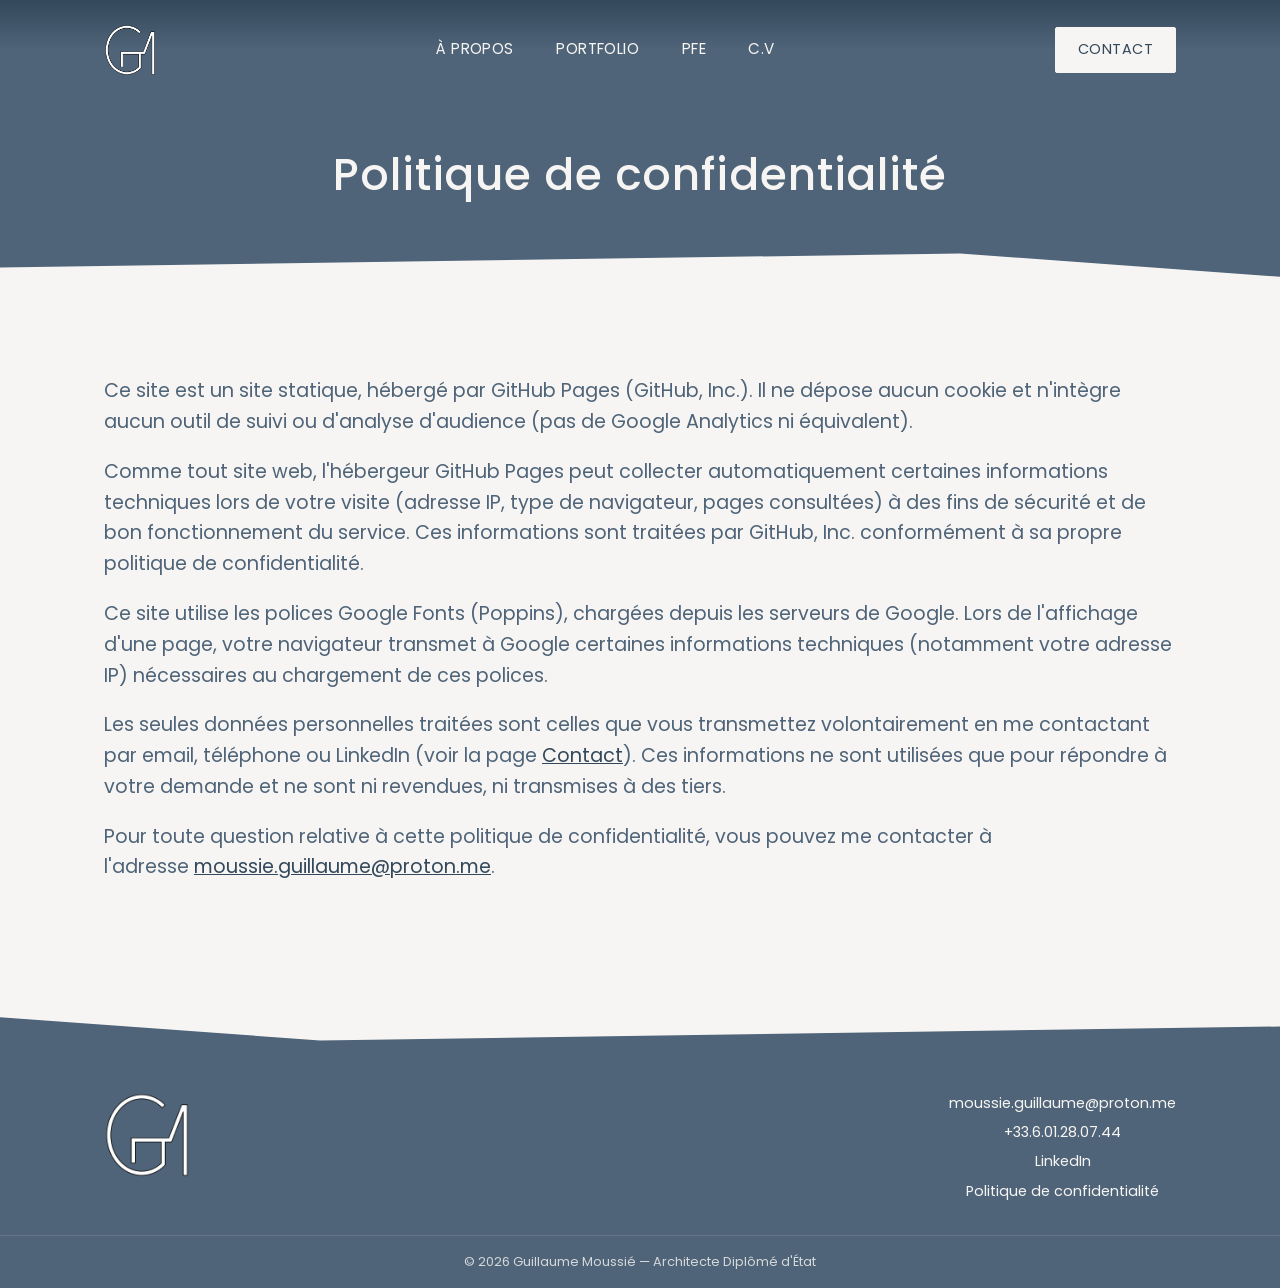
==== confidentialite.html @ 9afc47cb "Site initial — portfolio Guillaume Moussié" ====
<!DOCTYPE html>
<html lang="fr">
<head>
  <meta charset="UTF-8">
  <meta name="viewport" content="width=device-width, initial-scale=1.0">
  <title>Politique de confidentialité — Guillaume Moussié, Architecte</title>
  <meta name="description" content="Politique de confidentialité du site guillaume-moussie.com.">
  <link rel="preconnect" href="https://fonts.googleapis.com">
  <link rel="preconnect" href="https://fonts.gstatic.com" crossorigin>
  <link href="https://fonts.googleapis.com/css2?family=Poppins:wght@300;400;500;600&display=swap" rel="stylesheet">
  <link rel="stylesheet" href="css/style.css?v=41">
  <link rel="icon" type="image/webp" href="assets/img/logo/logo-noir.webp">
  <link rel="canonical" href="https://guillaume-moussie.com/confidentialite.html">
  <meta property="og:type" content="website">
  <meta property="og:title" content="Politique de confidentialité — Guillaume Moussié, Architecte">
  <meta property="og:description" content="Politique de confidentialité du site guillaume-moussie.com.">
  <meta property="og:url" content="https://guillaume-moussie.com/confidentialite.html">
  <meta property="og:image" content="https://guillaume-moussie.com/assets/img/logo/logo-noir.webp">
  <meta property="og:locale" content="fr_FR">
  <meta name="twitter:card" content="summary_large_image">
  <meta name="twitter:title" content="Politique de confidentialité — Guillaume Moussié, Architecte">
  <meta name="twitter:description" content="Politique de confidentialité du site guillaume-moussie.com.">
  <meta name="twitter:image" content="https://guillaume-moussie.com/assets/img/logo/logo-noir.webp">
</head>
<body data-page="confidentialite">

  <header class="site-header">
    <div class="site-header__inner">
      <a href="index.html" class="site-header__logo">
        <img src="assets/img/logo/logo-blanc.webp" alt="Guillaume Moussié — Architecte">
      </a>

      <button class="site-header__menu-toggle" type="button" aria-label="Ouvrir le menu" aria-expanded="false">
        <span></span>
        <span></span>
        <span></span>
      </button>

      <nav class="site-nav" data-nav>
        <a href="index.html" data-page="a-propos">À Propos</a>
        <a href="portfolio.html" data-page="portfolio">Portfolio</a>
        <a href="pfe.html" data-page="pfe">PFE</a>
        <a href="cv.html" data-page="cv">C.V</a>
      </nav>

      <a href="contact.html" class="btn btn--solid">Contact</a>
    </div>
  </header>

  <div class="page-title-band">
    <div class="container">
      <h1>Politique de confidentialité</h1>
    </div>
  </div>

  <div class="wave-divider wave-divider--bottom" aria-hidden="true">
    <svg viewBox="0 0 1440 120" preserveAspectRatio="none" xmlns="http://www.w3.org/2000/svg">
      <path d="M0,0 L0,30 L1080,6 L1440,46 L1440,0 Z"></path>
    </svg>
  </div>

  <main class="container" style="padding-top: 56px; padding-bottom: 72px; max-width: 1200px;">
    <p>Ce site est un site statique, hébergé par GitHub Pages (GitHub, Inc.). Il ne dépose aucun cookie et n'intègre aucun outil de suivi ou d'analyse d'audience (pas de Google Analytics ni équivalent).</p>

    <p>Comme tout site web, l'hébergeur GitHub Pages peut collecter automatiquement certaines informations techniques lors de votre visite (adresse IP, type de navigateur, pages consultées) à des fins de sécurité et de bon fonctionnement du service. Ces informations sont traitées par GitHub, Inc. conformément à sa propre politique de confidentialité.</p>

    <p>Ce site utilise les polices Google Fonts (Poppins), chargées depuis les serveurs de Google. Lors de l'affichage d'une page, votre navigateur transmet à Google certaines informations techniques (notamment votre adresse IP) nécessaires au chargement de ces polices.</p>

    <p>Les seules données personnelles traitées sont celles que vous transmettez volontairement en me contactant par email, téléphone ou LinkedIn (voir la page <a href="contact.html" style="text-decoration: underline;">Contact</a>). Ces informations ne sont utilisées que pour répondre à votre demande et ne sont ni revendues, ni transmises à des tiers.</p>

    <p>Pour toute question relative à cette politique de confidentialité, vous pouvez me contacter à l'adresse <a href="mailto:moussie.guillaume@proton.me" style="text-decoration: underline;">moussie.guillaume@proton.me</a>.</p>
  </main>

  <div class="wave-divider wave-divider--bottom" aria-hidden="true">
    <svg viewBox="0 0 1440 120" preserveAspectRatio="none" xmlns="http://www.w3.org/2000/svg">
      <path d="M0,74 L360,114 L1440,90 L1440,120 L0,120 Z"></path>
    </svg>
  </div>

  <footer class="site-footer">
    <div class="site-footer__inner">
      <a href="index.html" class="site-footer__logo">
        <img src="assets/img/logo/logo-blanc.webp" alt="Guillaume Moussié — Architecte">
      </a>

      <div class="site-footer__contacts">
        <a href="mailto:moussie.guillaume@proton.me">moussie.guillaume@proton.me</a>
        <a href="tel:+33601280744">+33.6.01.28.07.44</a>
        <a href="https://www.linkedin.com/in/guillaume-moussi%C3%A9/" target="_blank" rel="noopener">LinkedIn</a>
        <a href="confidentialite.html">Politique de confidentialité</a>
      </div>
    </div>

    <div class="site-footer__bottom">
      &copy; <span data-year></span> Guillaume Moussié — Architecte Diplômé d'État
    </div>
  </footer>

  <script src="js/include.js"></script>
</body>
</html>
---- css/style.css ----
/* ==========================================================================
   Variables — palette et typographie
   ========================================================================== */
:root {
  --color-bg: #F6F5F3;        /* fond clair */
  --color-bg-alt: #EBE9E5;    /* fond secondaire */
  --color-accent: #4F6478;    /* bleu acier moyen — couleur principale */
  --color-accent-dark: #33485B; /* bleu acier foncé */
  --color-text: #2A2A2D;      /* anthracite */
  --color-white: #FFFFFF;

  --font-main: "Poppins", sans-serif;

  --container-width: 1200px;
  --container-padding: clamp(20px, 5vw, 64px);

  /* séparateur : 19px clair / 4px ligne (1mm) / 19px clair à 96dpi, proportionnel */
  --sep-space: clamp(10px, 2.5vw, 19px);
  --sep-line: clamp(2px, 0.45vw, 4px);
}

/* ==========================================================================
   Reset minimal
   ========================================================================== */
* {
  box-sizing: border-box;
}

html {
  scroll-behavior: smooth;
}

body {
  margin: 0;
  font-family: var(--font-main);
  background-color: var(--color-bg);
  color: var(--color-text);
  line-height: 1.6;
  -webkit-font-smoothing: antialiased;
  overflow-x: hidden;
  text-wrap: pretty;
  hyphens: auto;
  -webkit-hyphens: auto;
  -webkit-hyphenate-limit-before: 2;
  -webkit-hyphenate-limit-after: 2;
  hyphenate-limit-chars: 6 2 2;
}

img {
  max-width: 100%;
  display: block;
}

a {
  color: inherit;
  text-decoration: none;
}

h1, h2, h3, p {
  margin: 0 0 1em 0;
  font-weight: 400;
}

h1 {
  font-size: clamp(2rem, 4vw, 2.75rem);
  font-weight: 500;
  letter-spacing: 0.02em;
}

h2 {
  font-size: clamp(1.4rem, 2.5vw, 1.9rem);
  font-weight: 500;
}

.container {
  max-width: var(--container-width);
  margin: 0 auto;
  padding: 0 var(--container-padding);
}

/* ==========================================================================
   Séparateur de section (remplace la vague Squarespace)
   ========================================================================== */
.separator {
  display: flex;
  align-items: center;
  justify-content: center;
  width: 100%;
  padding: var(--sep-space) 0;
}

.separator::before {
  content: "";
  display: block;
  width: 100%;
  height: var(--sep-line);
  background-color: var(--color-accent);
}

/* ==========================================================================
   Vague (séparateur de section façon Squarespace)
   ========================================================================== */
.wave-divider {
  display: block;
  width: 100%;
  overflow: hidden;
  line-height: 0;
}

.wave-divider svg {
  display: block;
  width: 100%;
  height: clamp(36px, 6vw, 70px);
}

.wave-divider--top {
  background-color: var(--color-accent);
}

.wave-divider--top path {
  fill: var(--color-bg);
}

.wave-divider--bottom {
  background-color: var(--color-bg);
}

.wave-divider--bottom path {
  fill: var(--color-accent);
}

/* ==========================================================================
   Bandeau de titre de page (fond identique au header)
   ========================================================================== */
.page-title-band {
  background-color: var(--color-accent);
  position: relative;
}

.page-title-band .wave-divider--top {
  position: absolute;
  bottom: 0;
  left: 0;
  width: 100%;
  z-index: 2;
}

.page-title-band .container {
  padding-top: 40px;
  padding-bottom: 40px;
  text-align: center;
}

.page-title-band h1 {
  color: var(--color-bg);
  margin: 0;
}

/* ==========================================================================
   Header
   ========================================================================== */
.site-header {
  background: linear-gradient(to bottom, var(--color-accent-dark) 0%, var(--color-accent) 50%, var(--color-accent) 100%);
  position: sticky;
  top: 0;
  z-index: 100;
}

.site-header__inner {
  max-width: var(--container-width);
  margin: 0 auto;
  padding: 24px var(--container-padding);
  display: flex;
  align-items: center;
  justify-content: space-between;
  gap: 24px;
}

.site-header__logo img {
  height: 52px;
  width: auto;
}

.site-nav {
  display: flex;
  align-items: center;
  gap: clamp(16px, 3vw, 40px);
  flex: 1;
  justify-content: center;
}

.site-nav a {
  color: var(--color-bg);
  font-size: 0.95rem;
  letter-spacing: 0.03em;
  text-transform: uppercase;
  padding: 6px 2px;
  border-bottom: 2px solid transparent;
  transition: border-color 0.2s ease, color 0.2s ease;
}

.site-nav a:hover,
.site-nav a.is-active {
  border-bottom-color: var(--color-bg);
}

.site-header .btn--solid {
  background-color: var(--color-bg);
  color: var(--color-accent-dark);
  border-color: var(--color-bg);
}

.site-header .btn--solid:hover {
  background-color: transparent;
  color: var(--color-bg);
}

.btn {
  display: inline-block;
  font-family: var(--font-main);
  font-size: 0.9rem;
  letter-spacing: 0.03em;
  text-transform: uppercase;
  padding: 10px 22px;
  border: 1px solid var(--color-accent-dark);
  border-radius: 2px;
  background-color: transparent;
  color: var(--color-accent-dark);
  cursor: pointer;
  transition: background-color 0.2s ease, color 0.2s ease;
  white-space: nowrap;
}

.btn:hover {
  background-color: var(--color-accent-dark);
  color: var(--color-white);
}

.btn--solid {
  background-color: var(--color-accent-dark);
  color: var(--color-white);
}

.btn--solid:hover {
  background-color: var(--color-accent);
  border-color: var(--color-accent);
}

.site-header__menu-toggle {
  display: none;
  background: none;
  border: none;
  cursor: pointer;
  padding: 8px;
}

.site-header__menu-toggle span {
  display: block;
  width: 26px;
  height: 2px;
  background-color: var(--color-bg);
  margin: 5px 0;
}

/* ==========================================================================
   Footer
   ========================================================================== */
.site-footer {
  background-color: var(--color-accent);
  color: var(--color-bg);
}

.site-footer__inner {
  max-width: var(--container-width);
  margin: 0 auto;
  padding: 48px var(--container-padding) 32px;
  display: flex;
  flex-wrap: wrap;
  align-items: flex-start;
  justify-content: space-between;
  gap: 24px;
}

.site-footer__logo img {
  width: 86px;
  height: auto;
}

.site-footer__contacts {
  display: flex;
  flex-direction: column;
  align-items: center;
  gap: 6px;
  font-size: 0.9rem;
  text-align: center;
}

.site-footer__contacts a:hover {
  text-decoration: underline;
}

.site-footer__bottom {
  border-top: 1px solid rgba(246, 245, 243, 0.15);
  padding: 16px var(--container-padding);
  font-size: 0.8rem;
  text-align: center;
  opacity: 0.8;
}

/* ==========================================================================
   Grille Portfolio
   ========================================================================== */
.page-intro {
  max-width: 1200px;
  margin: 0 auto;
  padding-top: 56px;
  padding-bottom: 24px;
  text-align: center;
}

.page-intro .subtitle {
  color: var(--color-accent);
  font-size: 1.2rem;
}

.portfolio-grid {
  display: grid;
  grid-template-columns: repeat(2, 1fr);
  gap: 40px 32px;
  padding-bottom: 72px;
}

.project-card__link {
  display: block;
  overflow: hidden;
  aspect-ratio: 4 / 3;
  background-color: var(--color-bg-alt);
}

.project-card__link img {
  width: 100%;
  height: 100%;
  object-fit: cover;
  transition: transform 0.4s ease;
}

.project-card__link:hover img {
  transform: scale(1.04);
}

.project-card__caption {
  margin-top: 14px;
  font-size: 1rem;
  line-height: 1.5;
  color: var(--color-accent-dark);
  text-align: center;
}

.project-card__caption strong {
  font-weight: 400;
}

.project-card__client {
  color: var(--color-accent-dark);
}

@media (max-width: 700px) {
  .portfolio-grid {
    grid-template-columns: 1fr;
  }
}

/* ==========================================================================
   Template projet (PFE + projets portfolio)
   ========================================================================== */
.project-hero {
  position: relative;
  width: 100%;
  background-color: var(--color-bg-alt);
}

.wave-divider--overlay {
  position: absolute;
  top: 0;
  left: 0;
  width: 100%;
  height: clamp(36px, 6vw, 70px);
  z-index: 2;
  pointer-events: none;
  line-height: 0;
}

.wave-divider--overlay svg {
  display: block;
  width: 100%;
  height: 100%;
}

.wave-divider--overlay path {
  fill: var(--color-accent);
}

.project-hero img {
  width: 100%;
  height: auto;
  display: block;
}

.project-header {
  max-width: 1200px;
  margin: 0 auto;
  padding-top: 40px;
}

.project-header .subtitle {
  text-transform: uppercase;
  font-size: 1.4rem;
  font-weight: 600;
  letter-spacing: 0.05em;
  color: var(--color-accent-dark);
  text-align: center;
}

.project-header .status {
  font-size: 0.9rem;
  letter-spacing: 0.03em;
  text-transform: uppercase;
  color: var(--color-accent);
  opacity: 0.7;
}

.project-body {
  max-width: 1200px;
  margin: 0 auto;
  padding-bottom: 16px;
}

.project-body p {
  color: var(--color-accent);
  font-size: 1.2rem;
  text-align: center;
}

.project-body p a {
  color: var(--color-accent-dark);
}

.project-technical {
  padding: 8px 0 56px;
}

.project-technical figure {
  margin: 0 0 40px 0;
}

.project-technical img {
  width: 100%;
}

.project-technical figcaption {
  margin-top: 12px;
  font-size: 0.9rem;
  letter-spacing: 0.02em;
  text-transform: uppercase;
  color: var(--color-accent-dark);
}

.project-carousel-section {
  padding-bottom: 72px;
}

.project-carousel-section .caption {
  margin-top: 12px;
  font-size: 0.9rem;
  letter-spacing: 0.02em;
  text-transform: uppercase;
  color: var(--color-accent-dark);
}

.project-carousel {
  position: relative;
}

.project-carousel__track {
  display: flex;
  gap: 6px;
  overflow-x: auto;
  scroll-snap-type: x mandatory;
  padding-bottom: 8px;
  scrollbar-width: thin;
  scrollbar-color: var(--color-accent) transparent;
}

/* Pas de recadrage : hauteur fixe, largeur automatique selon le ratio propre de chaque image */
.project-carousel__track img {
  flex: 0 0 auto;
  width: auto;
  height: min(420px, 61.5vw);
  aspect-ratio: auto;
  object-fit: contain;
  scroll-snap-align: center;
}

.project-carousel__btn {
  position: absolute;
  top: 50%;
  transform: translateY(-50%);
  width: 44px;
  height: 44px;
  border-radius: 50%;
  border: none;
  background-color: var(--color-white);
  color: var(--color-accent-dark);
  font-size: 1.2rem;
  cursor: pointer;
  box-shadow: 0 4px 12px rgba(0, 0, 0, 0.12);
  display: flex;
  align-items: center;
  justify-content: center;
}

.project-carousel__btn--prev {
  left: -8px;
}

.project-carousel__btn--next {
  right: -8px;
}

@media (max-width: 700px) {
  .project-carousel__btn {
    display: none;
  }
}

/* ==========================================================================
   Page C.V
   ========================================================================== */
.cv-top-section {
  position: relative;
  margin-top: 0;
}

.cv-layout {
  display: grid;
  grid-template-columns: 380px 1fr;
  gap: 56px;
  padding: 0 0 24px;
  position: relative;
  z-index: 1;
}

.cv-sidebar {
  background-color: var(--color-accent);
  color: var(--color-bg);
  padding: 370px 28px 36px;
  text-align: center;
}

.cv-main {
  padding-top: 296px;
}

.cv-header-band {
  position: absolute;
  top: 120px;
  left: -50px;
  width: calc(100% + 50px);
  height: 150px;
  background-color: var(--color-accent-dark);
  box-shadow: 3px 3px 6px rgba(0, 0, 0, 0.8);
  z-index: 2;
  display: flex;
  align-items: center;
}

.cv-header-band__inner {
  max-width: var(--container-width);
  width: 100%;
  margin: 0 auto;
  padding: 0 var(--container-padding);
  padding-left: calc(var(--container-padding) + 50px);
}

.cv-header-band__text {
  margin-left: 436px;
}

.cv-header-band__text h1 {
  color: var(--color-bg);
  margin-bottom: 4px;
}

.cv-header-band__text .subtitle {
  color: var(--color-bg);
  opacity: 0.85;
  font-size: 1.2rem;
  margin: 0;
}

.cv-photo-medallion {
  position: absolute;
  left: 190px;
  top: 195px;
  transform: translate(-50%, -50%);
  z-index: 3;
}

.cv-photo-medallion img {
  width: 315px;
  height: 315px;
  max-width: none;
  border-radius: 50%;
  object-fit: cover;
  object-position: top center;
  border: 4px solid var(--color-bg);
}

.cv-download-wrap {
  text-align: center;
  padding-bottom: 80px;
}

.cv-sidebar h2 {
  text-transform: uppercase;
  font-size: 1.4rem;
  letter-spacing: 0.05em;
  font-weight: 600;
  margin: 52px 0 20px;
}

.cv-sidebar h2:first-of-type {
  margin-top: 0;
}

.cv-sidebar ul {
  list-style: none;
  margin: 0;
  padding: 0;
  font-size: 1.2rem;
}

.cv-sidebar ul li {
  line-height: 1.4;
  margin-bottom: 17px;
}

.cv-lang {
  margin-bottom: 20px;
  font-size: 1.2rem;
}

.cv-lang__track {
  background-color: rgba(246, 245, 243, 0.2);
  height: 6px;
  border-radius: 3px;
  margin-top: 6px;
}

.cv-lang__fill {
  background-color: var(--color-bg);
  height: 100%;
  border-radius: 3px;
}

.cv-main h2 {
  text-transform: uppercase;
  font-size: 1.4rem;
  font-weight: 600;
  letter-spacing: 0.05em;
  color: var(--color-accent-dark);
  margin: 40px 0 18px;
  text-align: center;
}

.cv-main h2:first-of-type {
  margin-top: 0;
}

.cv-job {
  margin-bottom: 26px;
}

.cv-job__title {
  font-weight: 500;
  font-size: 1.2rem;
  color: var(--color-accent-dark);
  margin-bottom: 2px;
}

.cv-job__meta {
  font-size: 0.9rem;
  font-style: italic;
  color: var(--color-accent-dark);
  margin-bottom: 10px;
}

.cv-job ul {
  margin: 0;
  padding-left: 20px;
  font-size: 1.2rem;
  line-height: 1.65;
  color: var(--color-accent);
}

.cv-main > p {
  color: var(--color-accent);
  font-size: 1.2rem;
}

.cv-job ul li {
  margin-bottom: 5px;
}

@media (max-width: 780px) {
  .cv-top-section {
    margin-top: 0;
    display: flex;
    flex-direction: column;
  }

  .cv-header-band {
    order: 2;
    position: static;
    width: 100%;
    height: auto;
    padding: 8px 20px 32px;
    box-shadow: none;
  }

  .cv-header-band__inner {
    padding-left: var(--container-padding);
  }

  .cv-header-band__text {
    margin-left: 0;
    text-align: center;
    width: 100%;
  }

  .cv-photo-medallion {
    order: 1;
    position: static;
    left: auto;
    top: auto;
    transform: none;
    display: flex;
    justify-content: center;
    margin: 0;
    background-color: var(--color-accent-dark);
    padding: 32px 0 16px;
  }

  .cv-photo-medallion img {
    width: 200px;
    height: 200px;
    max-width: none;
  }

  .cv-sidebar {
    padding: 36px 28px;
  }

  .cv-main {
    padding-top: 16px;
  }

  .cv-sidebar h2,
  .cv-main h2 {
    font-weight: 500;
  }

  .cv-layout {
    order: 3;
    grid-template-columns: 1fr;
    gap: 32px;
  }
}

/* ==========================================================================
   Page À Propos
   ========================================================================== */
body[data-page="a-propos"] main p {
  color: var(--color-accent);
  font-size: 1.2rem;
}

body[data-page="a-propos"] main p a {
  color: var(--color-accent-dark);
}

/* ==========================================================================
   Page Politique de confidentialité
   ========================================================================== */
body[data-page="confidentialite"] main p {
  color: var(--color-accent);
  font-size: 1.2rem;
}

body[data-page="confidentialite"] main p a {
  color: var(--color-accent-dark);
}

/* ==========================================================================
   Page Contact
   ========================================================================== */
.contact-block {
  max-width: 1200px;
  margin: 0 auto;
  padding: 72px 0 96px;
  text-align: center;
}

.contact-block .intro {
  color: var(--color-accent);
  font-size: 1.38rem;
  margin-bottom: 48px;
}

.contact-item {
  margin-bottom: 36px;
}

.contact-item .label {
  font-size: 0.85rem;
  text-transform: uppercase;
  letter-spacing: 0.05em;
  color: var(--color-accent-dark);
  margin-bottom: 8px;
}

.contact-item a {
  color: var(--color-accent-dark);
  font-size: 1.38rem;
}

.contact-item a:hover {
  text-decoration: underline;
}

/* ==========================================================================
   Responsive — navigation mobile
   ========================================================================== */
@media (max-width: 780px) {
  .site-header__menu-toggle {
    display: block;
  }

  .site-nav {
    display: none;
    position: absolute;
    top: 100%;
    left: 0;
    right: 0;
    background-color: var(--color-accent);
    flex-direction: column;
    align-items: flex-start;
    padding: 12px var(--container-padding) 24px;
    gap: 18px;
    box-shadow: 0 8px 16px rgba(0, 0, 0, 0.06);
  }

  .site-nav.is-open {
    display: flex;
  }

  .site-header__inner {
    position: relative;
    flex-wrap: wrap;
  }

  .site-footer__inner {
    flex-direction: column;
    align-items: center;
    text-align: center;
  }

  .site-footer__contacts {
    align-items: center;
    text-align: center;
  }

  .site-footer__logo img {
    width: 58px;
  }
}
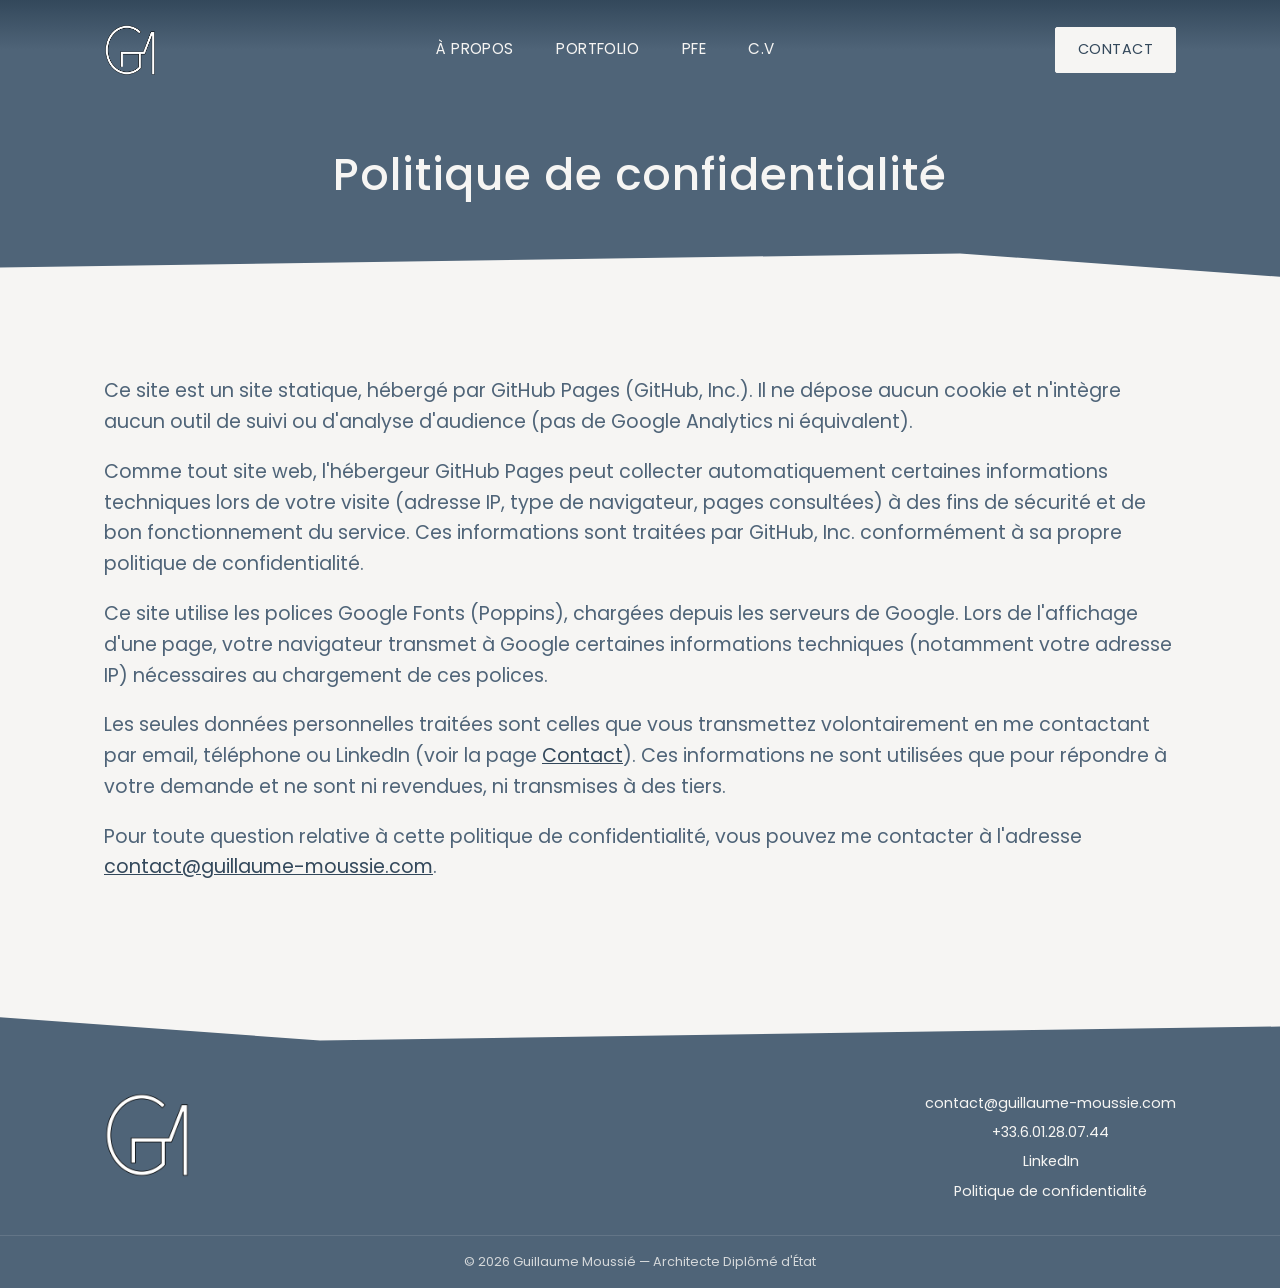
==== commit 8244e998: "Change l'adresse mail de contact + mise à jour du CV" ====
--- a/confidentialite.html
+++ b/confidentialite.html
@@ -68,7 +68,7 @@
 
     <p>Les seules données personnelles traitées sont celles que vous transmettez volontairement en me contactant par email, téléphone ou LinkedIn (voir la page <a href="contact.html" style="text-decoration: underline;">Contact</a>). Ces informations ne sont utilisées que pour répondre à votre demande et ne sont ni revendues, ni transmises à des tiers.</p>
 
-    <p>Pour toute question relative à cette politique de confidentialité, vous pouvez me contacter à l'adresse <a href="mailto:moussie.guillaume@proton.me" style="text-decoration: underline;">moussie.guillaume@proton.me</a>.</p>
+    <p>Pour toute question relative à cette politique de confidentialité, vous pouvez me contacter à l'adresse <a href="mailto:contact@guillaume-moussie.com" style="text-decoration: underline;">contact@guillaume-moussie.com</a>.</p>
   </main>
 
   <div class="wave-divider wave-divider--bottom" aria-hidden="true">
@@ -84,7 +84,7 @@
       </a>
 
       <div class="site-footer__contacts">
-        <a href="mailto:moussie.guillaume@proton.me">moussie.guillaume@proton.me</a>
+        <a href="mailto:contact@guillaume-moussie.com">contact@guillaume-moussie.com</a>
         <a href="tel:+33601280744">+33.6.01.28.07.44</a>
         <a href="https://www.linkedin.com/in/guillaume-moussi%C3%A9/" target="_blank" rel="noopener">LinkedIn</a>
         <a href="confidentialite.html">Politique de confidentialité</a>
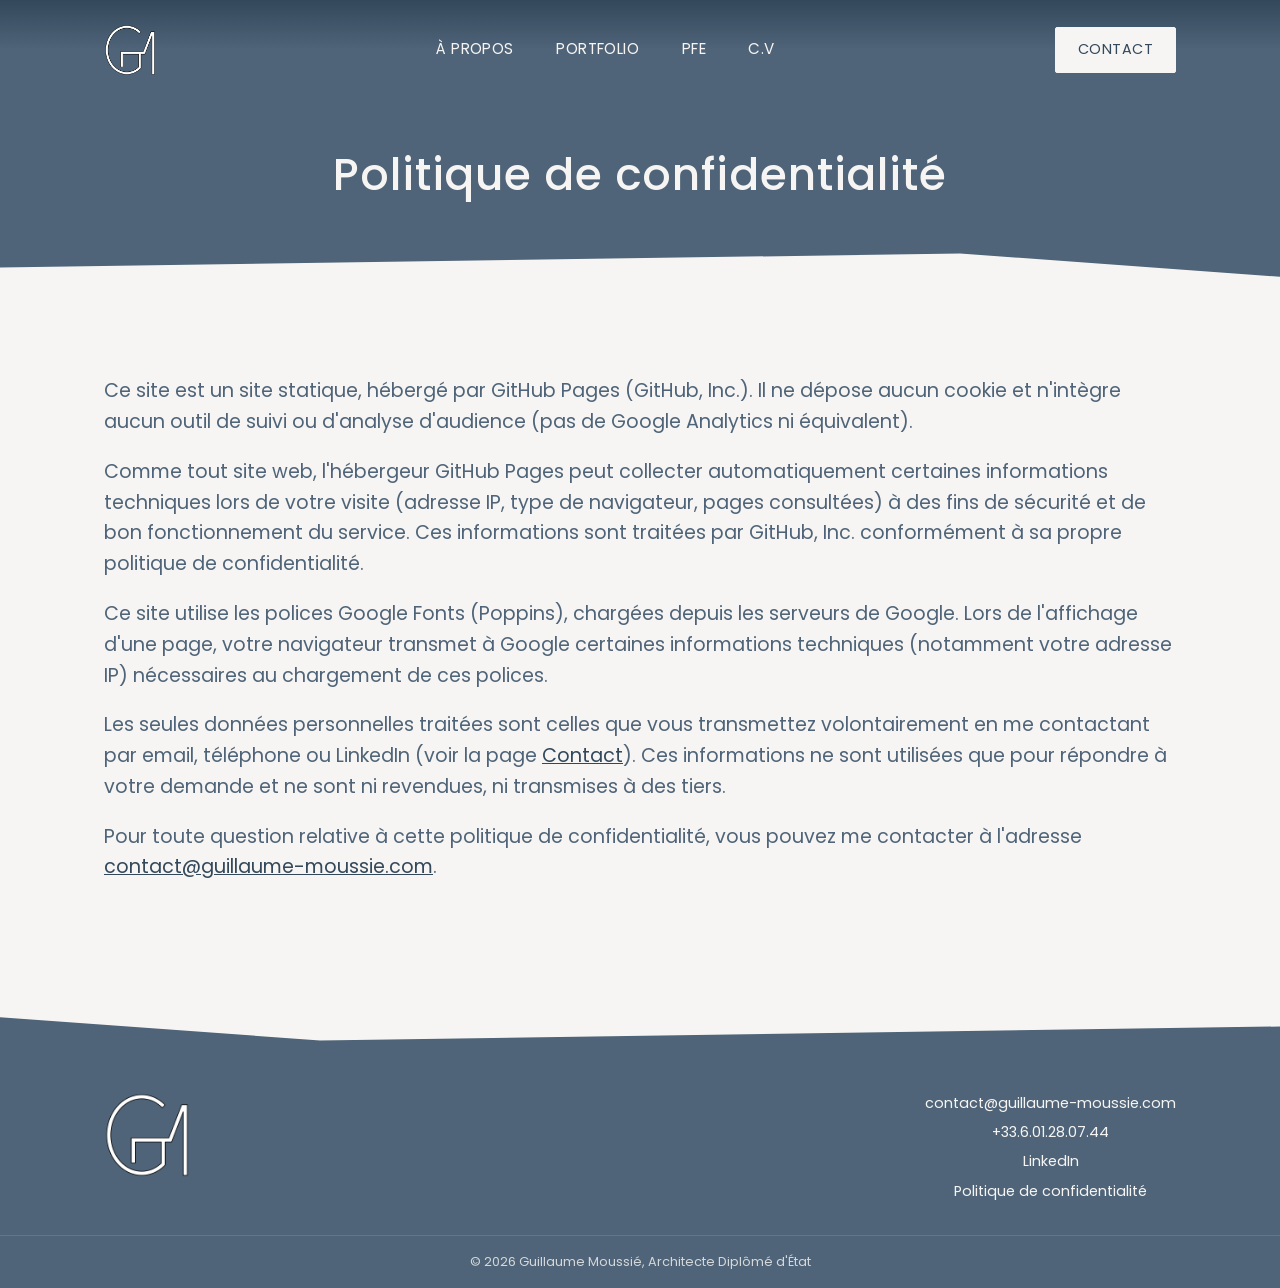
==== commit c73acea7: "Refond la page d'accueil, nettoie les tirets longs et affine le SEO - Accueil: en-tete avec nom, tit" ====
--- a/confidentialite.html
+++ b/confidentialite.html
@@ -3,31 +3,41 @@
 <head>
   <meta charset="UTF-8">
   <meta name="viewport" content="width=device-width, initial-scale=1.0">
-  <title>Politique de confidentialité — Guillaume Moussié, Architecte</title>
+  <title>Politique de confidentialité | Guillaume Moussié, Architecte</title>
   <meta name="description" content="Politique de confidentialité du site guillaume-moussie.com.">
   <link rel="preconnect" href="https://fonts.googleapis.com">
   <link rel="preconnect" href="https://fonts.gstatic.com" crossorigin>
   <link href="https://fonts.googleapis.com/css2?family=Poppins:wght@300;400;500;600&display=swap" rel="stylesheet">
-  <link rel="stylesheet" href="css/style.css?v=41">
-  <link rel="icon" type="image/webp" href="assets/img/logo/logo-noir.webp">
+  <link rel="stylesheet" href="css/style.css?v=50">
+  <link rel="icon" href="favicon.ico" sizes="32x32">
+  <link rel="icon" type="image/png" href="assets/img/favicon/favicon-32.png" sizes="32x32" media="(prefers-color-scheme: light)">
+  <link rel="icon" type="image/png" href="assets/img/favicon/favicon-32-dark.png" sizes="32x32" media="(prefers-color-scheme: dark)">
+  <link rel="icon" type="image/png" href="assets/img/favicon/favicon-16.png" sizes="16x16" media="(prefers-color-scheme: light)">
+  <link rel="icon" type="image/png" href="assets/img/favicon/favicon-16-dark.png" sizes="16x16" media="(prefers-color-scheme: dark)">
+  <link rel="apple-touch-icon" href="assets/img/favicon/apple-touch-icon.png">
+  <link rel="manifest" href="site.webmanifest">
+  <meta name="theme-color" content="#4F6478">
   <link rel="canonical" href="https://guillaume-moussie.com/confidentialite.html">
   <meta property="og:type" content="website">
-  <meta property="og:title" content="Politique de confidentialité — Guillaume Moussié, Architecte">
+  <meta property="og:title" content="Politique de confidentialité | Guillaume Moussié, Architecte">
   <meta property="og:description" content="Politique de confidentialité du site guillaume-moussie.com.">
   <meta property="og:url" content="https://guillaume-moussie.com/confidentialite.html">
-  <meta property="og:image" content="https://guillaume-moussie.com/assets/img/logo/logo-noir.webp">
+  <meta property="og:image" content="https://guillaume-moussie.com/assets/img/social/og-banner.png">
+  <meta property="og:image:width" content="1200">
+  <meta property="og:image:height" content="630">
   <meta property="og:locale" content="fr_FR">
+  <meta property="og:site_name" content="Guillaume Moussié, Architecte">
   <meta name="twitter:card" content="summary_large_image">
-  <meta name="twitter:title" content="Politique de confidentialité — Guillaume Moussié, Architecte">
+  <meta name="twitter:title" content="Politique de confidentialité | Guillaume Moussié, Architecte">
   <meta name="twitter:description" content="Politique de confidentialité du site guillaume-moussie.com.">
-  <meta name="twitter:image" content="https://guillaume-moussie.com/assets/img/logo/logo-noir.webp">
+  <meta name="twitter:image" content="https://guillaume-moussie.com/assets/img/social/og-banner.png">
 </head>
 <body data-page="confidentialite">
 
   <header class="site-header">
     <div class="site-header__inner">
       <a href="index.html" class="site-header__logo">
-        <img src="assets/img/logo/logo-blanc.webp" alt="Guillaume Moussié — Architecte">
+        <img src="assets/img/logo/logo-blanc.webp" alt="Guillaume Moussié, Architecte">
       </a>
 
       <button class="site-header__menu-toggle" type="button" aria-label="Ouvrir le menu" aria-expanded="false">
@@ -80,7 +90,7 @@
   <footer class="site-footer">
     <div class="site-footer__inner">
       <a href="index.html" class="site-footer__logo">
-        <img src="assets/img/logo/logo-blanc.webp" alt="Guillaume Moussié — Architecte">
+        <img src="assets/img/logo/logo-blanc.webp" alt="Guillaume Moussié, Architecte">
       </a>
 
       <div class="site-footer__contacts">
@@ -92,7 +102,7 @@
     </div>
 
     <div class="site-footer__bottom">
-      &copy; <span data-year></span> Guillaume Moussié — Architecte Diplômé d'État
+      &copy; <span data-year></span> Guillaume Moussié, Architecte Diplômé d'État
     </div>
   </footer>
 
--- a/css/style.css
+++ b/css/style.css
@@ -586,8 +586,10 @@
   margin-left: 436px;
 }
 
-.cv-header-band__text h1 {
+.cv-header-band__text h2 {
   color: var(--color-bg);
+  font-size: clamp(2rem, 4vw, 2.75rem);
+  letter-spacing: 0.02em;
   margin-bottom: 4px;
 }
 
@@ -596,6 +598,14 @@
   opacity: 0.85;
   font-size: 1.2rem;
   margin: 0;
+}
+
+.cv-header-band__status {
+  color: var(--color-bg);
+  opacity: 0.65;
+  font-size: 0.95rem;
+  letter-spacing: 0.02em;
+  margin: 6px 0 0;
 }
 
 .cv-photo-medallion {
@@ -607,8 +617,8 @@
 }
 
 .cv-photo-medallion img {
-  width: 315px;
-  height: 315px;
+  width: 260px;
+  height: 260px;
   max-width: none;
   border-radius: 50%;
   object-fit: cover;
@@ -645,22 +655,33 @@
   margin-bottom: 17px;
 }
 
-.cv-lang {
-  margin-bottom: 20px;
+.cv-skills {
   font-size: 1.2rem;
 }
 
-.cv-lang__track {
-  background-color: rgba(246, 245, 243, 0.2);
-  height: 6px;
-  border-radius: 3px;
-  margin-top: 6px;
-}
-
-.cv-lang__fill {
+.cv-skill {
+  display: flex;
+  flex-direction: column;
+  align-items: center;
+  gap: 6px;
+  margin-bottom: 17px;
+}
+
+.cv-skill__dots {
+  display: flex;
+  gap: 5px;
+}
+
+.cv-skill .dot {
+  width: 9px;
+  height: 9px;
+  border-radius: 50%;
+  border: 1.5px solid var(--color-bg);
+  background-color: transparent;
+}
+
+.cv-skill .dot--on {
   background-color: var(--color-bg);
-  height: 100%;
-  border-radius: 3px;
 }
 
 .cv-main h2 {
@@ -681,6 +702,13 @@
   margin-bottom: 26px;
 }
 
+.cv-job__head {
+  display: flex;
+  justify-content: space-between;
+  align-items: baseline;
+  gap: 12px;
+}
+
 .cv-job__title {
   font-weight: 500;
   font-size: 1.2rem;
@@ -688,11 +716,50 @@
   margin-bottom: 2px;
 }
 
+.cv-job__date {
+  font-size: 0.95rem;
+  color: var(--color-accent);
+  white-space: nowrap;
+  flex-shrink: 0;
+  margin-bottom: 2px;
+}
+
 .cv-job__meta {
   font-size: 0.9rem;
   font-style: italic;
   color: var(--color-accent-dark);
   margin-bottom: 10px;
+}
+
+.cv-job__context {
+  font-size: 0.85rem;
+  color: var(--color-accent);
+  opacity: 0.85;
+  margin: -4px 0 10px;
+}
+
+.cv-job__sublabel {
+  text-transform: uppercase;
+  font-size: 0.8rem;
+  font-weight: 600;
+  letter-spacing: 0.04em;
+  color: var(--color-accent-dark);
+  opacity: 0.75;
+  margin: 16px 0 8px;
+}
+
+.cv-job__projects {
+  font-size: 1.05rem;
+}
+
+.cv-job__projects a {
+  color: var(--color-accent-dark);
+  text-decoration: underline;
+  text-decoration-color: rgba(51, 72, 91, 0.35);
+}
+
+.cv-job__projects a:hover {
+  text-decoration-color: var(--color-accent-dark);
 }
 
 .cv-job ul {
@@ -710,6 +777,45 @@
 
 .cv-job ul li {
   margin-bottom: 5px;
+}
+
+.cv-other-exp {
+  list-style: none;
+  margin: 0 0 8px;
+  padding: 0;
+}
+
+.cv-other-exp__item {
+  display: flex;
+  justify-content: space-between;
+  align-items: baseline;
+  gap: 16px;
+  padding: 10px 0;
+  border-bottom: 1px solid rgba(42, 42, 45, 0.1);
+  font-size: 1.1rem;
+  color: var(--color-accent);
+}
+
+.cv-other-exp__item:last-child {
+  border-bottom: none;
+}
+
+.cv-other-exp__role strong {
+  color: var(--color-accent-dark);
+  font-weight: 500;
+}
+
+.cv-other-exp__date {
+  font-size: 0.9rem;
+  white-space: nowrap;
+  flex-shrink: 0;
+}
+
+.cv-skill__level {
+  font-size: 0.8rem;
+  font-weight: 400;
+  opacity: 0.7;
+  margin-left: 4px;
 }
 
 @media (max-width: 780px) {
@@ -775,6 +881,12 @@
     grid-template-columns: 1fr;
     gap: 32px;
   }
+
+  .cv-job__head,
+  .cv-other-exp__item {
+    flex-direction: column;
+    gap: 2px;
+  }
 }
 
 /* ==========================================================================
@@ -787,6 +899,117 @@
 
 body[data-page="a-propos"] main p a {
   color: var(--color-accent-dark);
+}
+
+/* --- Accueil : bandeau d'identité --- */
+.page-title-band--home .container {
+  padding-top: 56px;
+  padding-bottom: 64px;
+}
+
+.page-title-band--home h1 {
+  margin-bottom: 6px;
+}
+
+.home-band__title {
+  color: var(--color-bg);
+  font-size: 1.25rem;
+  letter-spacing: 0.12em;
+  text-transform: uppercase;
+  opacity: 0.9;
+  margin: 0 0 6px;
+}
+
+.home-band__status {
+  color: var(--color-bg);
+  font-size: 0.95rem;
+  letter-spacing: 0.02em;
+  opacity: 0.65;
+  margin: 0;
+}
+
+/* --- Accueil : image d'en-tête, raccordée au bandeau comme sur les pages projet --- */
+.home-banner {
+  overflow: hidden;
+  aspect-ratio: 1376 / 653;
+}
+
+/* hauteur 117,65 % = 100 / 0,85 : les 15 % du bas de l'image sortent du cadre */
+.home-banner img {
+  display: block;
+  width: 100%;
+  height: 117.65%;
+  object-fit: cover;
+  object-position: 25% 0;
+  opacity: 0.8;
+}
+
+.home-lead {
+  max-width: 760px;
+  margin: 0 auto;
+  padding: 48px var(--container-padding) 56px;
+  text-align: center;
+}
+
+.home-actions {
+  display: flex;
+  flex-wrap: wrap;
+  justify-content: center;
+  gap: 14px;
+  margin-top: 28px;
+}
+
+@media (max-width: 780px) {
+  .home-banner {
+    aspect-ratio: 4 / 3;
+  }
+}
+
+/* --- Accueil : repères chiffrés --- */
+.home-figures {
+  background-color: var(--color-bg-alt);
+}
+
+.home-figures__grid {
+  display: grid;
+  grid-template-columns: repeat(4, 1fr);
+  gap: 24px;
+  padding-top: 40px;
+  padding-bottom: 40px;
+  text-align: center;
+}
+
+body[data-page="a-propos"] .home-figure__value {
+  font-size: clamp(1.25rem, 2.2vw, 1.6rem);
+  font-weight: 500;
+  line-height: 1.25;
+  color: var(--color-accent-dark);
+  margin: 0 0 6px;
+}
+
+body[data-page="a-propos"] .home-figure__label {
+  font-size: 0.9rem;
+  line-height: 1.45;
+  color: var(--color-accent);
+  margin: 0;
+}
+
+/* --- Accueil : appel à l'action final --- */
+.home-cta {
+  text-align: center;
+  padding: 64px 0 72px;
+}
+
+body[data-page="a-propos"] .home-cta p {
+  font-size: 1.3rem;
+  color: var(--color-accent-dark);
+  margin-bottom: 20px;
+}
+
+@media (max-width: 900px) {
+  .home-figures__grid {
+    grid-template-columns: repeat(2, 1fr);
+  }
 }
 
 /* ==========================================================================
